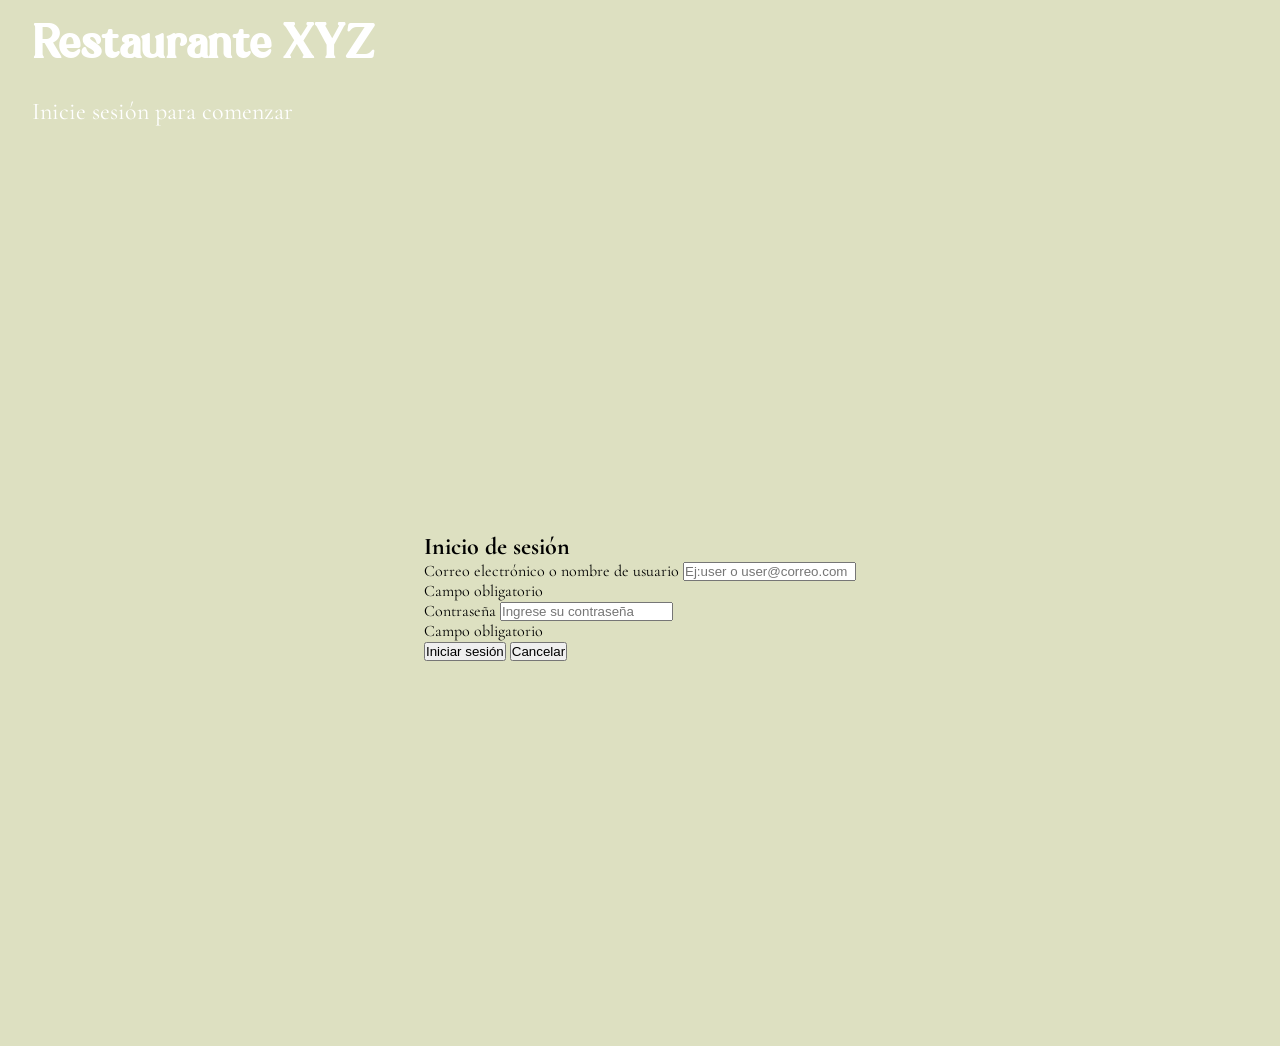
==== index.html @ ae265b96 "TalianaAguirre: [Estructura microservicio auth]" ====
<!DOCTYPE html>
<html lang="en">
<head>
    <meta charset="UTF-8">
    <meta name="viewport" content="width=device-width, initial-scale=1.0">
    <title>Inicio de sesión</title>
    <link rel="stylesheet" href="css\general.css">
    <link rel="stylesheet" href="css\auth.css">
</head>
<body>
    
    <header class="header">
        <h1>Restaurante XYZ</h1>
        <p class="subtitulo"> Inicie sesión para comenzar</p>
    </header>

    <main class="page-content">
        <div class="content">
            <form name="inicioForm" class="formulario">
                <h2 class="form-titulo">Inicio de sesión</h2>
                <div>
                    <label for="correo/user">Correo electrónico o nombre de usuario</label>
                    <input type="text" id="correo/user" name="login_user" placeholder="Ej:user o user@correo.com" required>
                    <p id="msgUsuario" class="inputError">Campo obligatorio</p>
                </div>
                <div>
                    <label for="contrasena">Contraseña</label>
                    <input type="password" id="contrasena" name="contrasena" placeholder="Ingrese su contraseña" required>
                    <p id="msgContrasena" class="inputError">Campo obligatorio</p>
                </div>
                <div class="botones">
                    <button type="submit">Iniciar sesión</button>
                    <button type="reset">Cancelar</button>
                </div>

            </form>

        </div>

    </main>
</body>
</html>
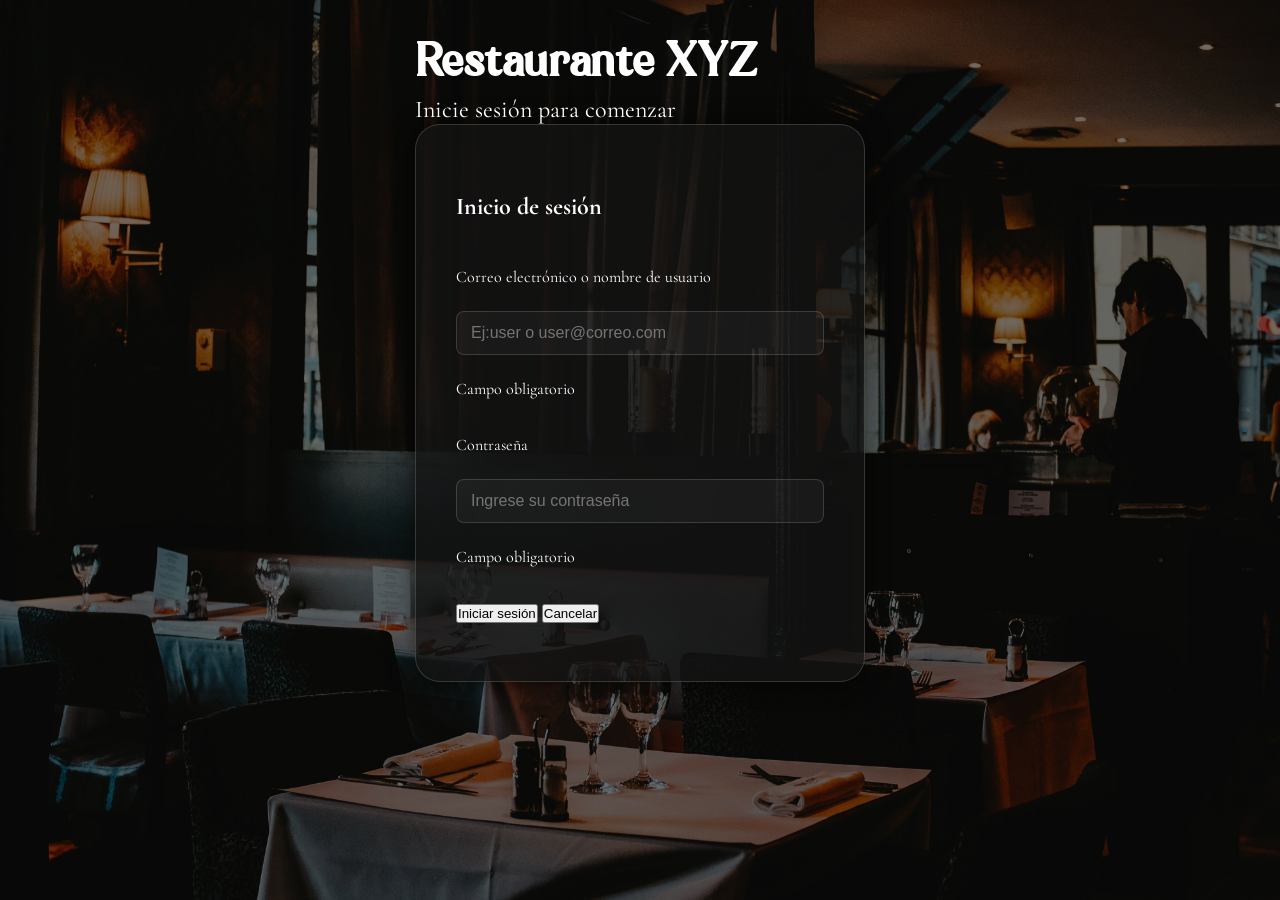
==== commit 0bdc3fc8: "TalianaAguirre:[Ajustes de la pagina auth]" ====
--- a/index.html
+++ b/index.html
@@ -4,19 +4,19 @@
     <meta charset="UTF-8">
     <meta name="viewport" content="width=device-width, initial-scale=1.0">
     <title>Inicio de sesión</title>
-    <link rel="stylesheet" href="css\general.css">
-    <link rel="stylesheet" href="css\auth.css">
+    <link rel="stylesheet" href="css/general.css">
+    <link rel="stylesheet" href="css/auth.css">
 </head>
 <body>
     
-    <header class="header">
-        <h1>Restaurante XYZ</h1>
-        <p class="subtitulo"> Inicie sesión para comenzar</p>
-    </header>
-
+    
     <main class="page-content">
         <div class="content">
-            <form name="inicioForm" class="formulario">
+         <h1>Restaurante XYZ</h1>
+         <p class="subtitulo"> Inicie sesión para comenzar</p>
+    
+
+            <form name="inicioForm" class="formulario" id="loginform">
                 <h2 class="form-titulo">Inicio de sesión</h2>
                 <div>
                     <label for="correo/user">Correo electrónico o nombre de usuario</label>
@@ -38,5 +38,7 @@
         </div>
 
     </main>
+    <script src="js/auth.js"></script>
+
 </body>
 </html>
--- a/css/general.css
+++ b/css/general.css
@@ -0,0 +1,54 @@
+@import url('https://fonts.googleapis.com/css2?family=Cormorant+Garamond:wght@300;400;600&display=swap');
+@font-face {
+    font-family: 'Klarinda Playful Personal';
+    src: url('../fonts/Klarinda Playful Personal.ttf') format('truetype');
+}
+* {
+  margin:0;
+  padding:0;
+  box-sizing:border-box;
+}
+
+h1 {
+    font-family: 'Klarinda Playful Personal', serif;
+    font-size: 3rem;
+    font-weight: 800;
+    color: white;
+}
+.subtitulo {
+  font-size: 1.5rem;
+  margin-top: 4px;
+  color:white;
+
+}
+
+body {
+  min-height: 100vh;
+  display: flex;
+  flex-direction: column;  
+  font-family: 'Cormorant Garamond', serif;
+  background-image: url('../recursos/header.jpg');
+  background-size: cover;
+  background-position: center;
+  background-repeat: no-repeat;
+  background-attachment: fixed;
+  position: relative;
+}
+
+body::before{
+  content: '';
+  position: fixed;
+  inset:0 ;
+  background: rgba(5,5,5,0.57);
+  z-index:0;
+}
+
+main{
+  position: relative;
+  z-index: 1;
+  display: flex;
+  align-items: center;
+  justify-content: center;
+  height: 80vh;
+}
+
--- a/css/auth.css
+++ b/css/auth.css
@@ -0,0 +1,27 @@
+.formulario{
+  width: 450px;
+  padding: 40px;
+  background: rgb(20 20 20 / 78%);
+  border: 1px solid rgba(216, 211, 179, 0.2);
+  border-radius: 25px;
+  color: white;
+  line-height:3.5;
+  box-shadow: 0 0 25px rgba(0,0,0,.6);
+}
+
+input {
+  width: 100%;
+  padding: 12px 14px;
+  background: rgba(255,255,255,0.04);
+  border: 1px solid rgba(255,255,255,0.15);
+  border-radius: 8px;
+  color: white;
+  font-size: 1rem;
+  outline: none;
+  transition: border-color 0.25s, box-shadow 0.25s;
+}
+
+input:focus {
+  border-color: rgba(212, 183, 120, 0.7);
+  box-shadow: 0 0 0 3px rgba(212, 183, 120, 0.12);
+}
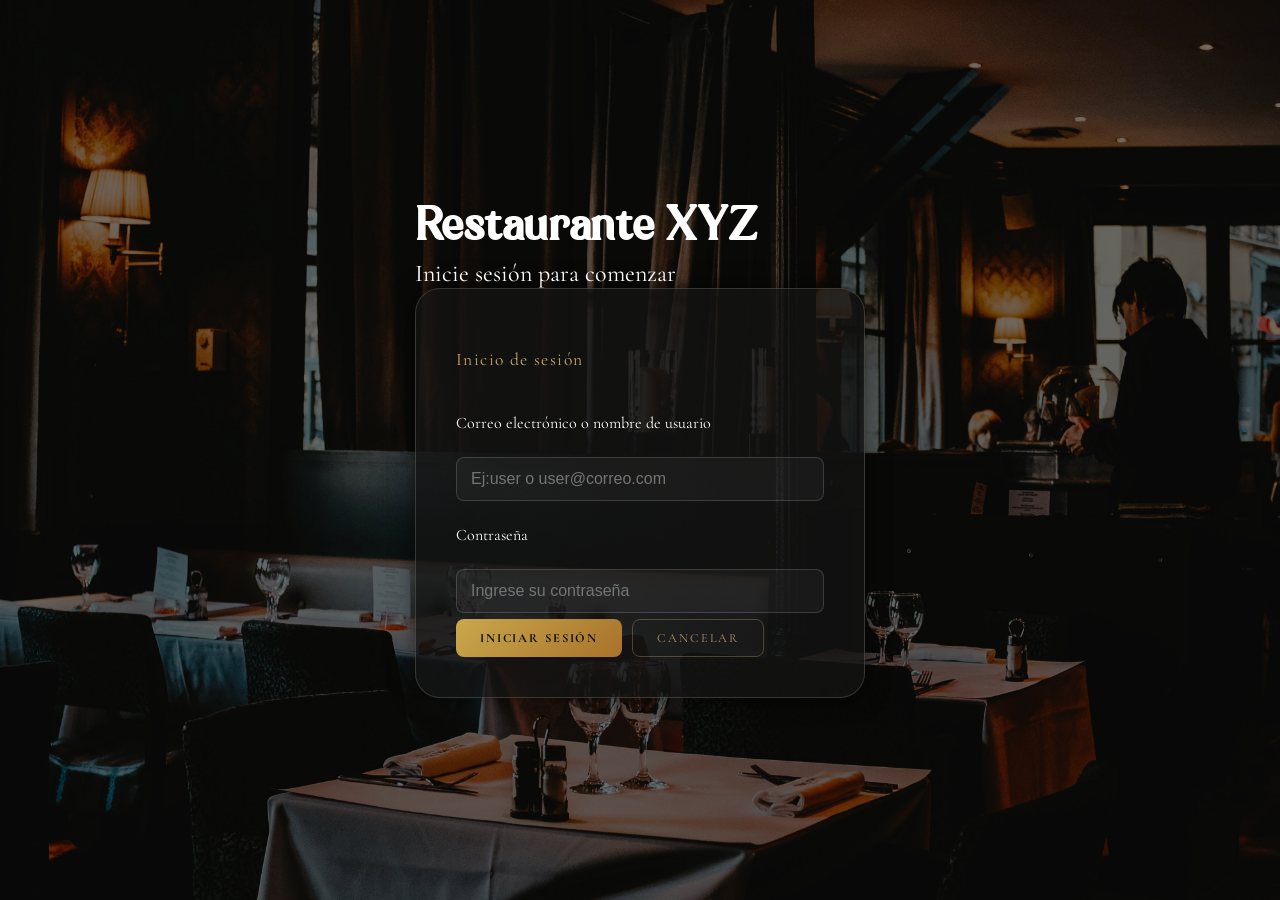
==== commit 38fe3e6d: "TalianaAguirre:[Creación archivos js]" ====
--- a/index.html
+++ b/index.html
@@ -7,38 +7,32 @@
     <link rel="stylesheet" href="css/general.css">
     <link rel="stylesheet" href="css/auth.css">
 </head>
-<body>
-    
+<body class="login">
     
     <main class="page-content">
         <div class="content">
-         <h1>Restaurante XYZ</h1>
-         <p class="subtitulo"> Inicie sesión para comenzar</p>
-    
+            <h1>Restaurante XYZ</h1>
+            <p class="subtitulo">Inicie sesión para comenzar</p>
 
             <form name="inicioForm" class="formulario" id="loginform">
                 <h2 class="form-titulo">Inicio de sesión</h2>
                 <div>
-                    <label for="correo/user">Correo electrónico o nombre de usuario</label>
-                    <input type="text" id="correo/user" name="login_user" placeholder="Ej:user o user@correo.com" required>
+                    <label for="login_user">Correo electrónico o nombre de usuario</label>
+                    <input type="text" id="login_user" name="login_user" placeholder="Ej:user o user@correo.com">
                     <p id="msgUsuario" class="inputError">Campo obligatorio</p>
                 </div>
                 <div>
                     <label for="contrasena">Contraseña</label>
-                    <input type="password" id="contrasena" name="contrasena" placeholder="Ingrese su contraseña" required>
+                    <input type="password" id="contrasena" name="contrasena" placeholder="Ingrese su contraseña">
                     <p id="msgContrasena" class="inputError">Campo obligatorio</p>
                 </div>
                 <div class="botones">
-                    <button type="submit">Iniciar sesión</button>
-                    <button type="reset">Cancelar</button>
+                    <button type="submit" class="btn-dorado">Iniciar sesión</button>
+                    <button type="reset" class="btn-outline">Cancelar</button>
                 </div>
-
             </form>
-
         </div>
-
     </main>
     <script src="js/auth.js"></script>
-
 </body>
 </html>
--- a/css/general.css
+++ b/css/general.css
@@ -3,52 +3,270 @@
     font-family: 'Klarinda Playful Personal';
     src: url('../fonts/Klarinda Playful Personal.ttf') format('truetype');
 }
+
 * {
-  margin:0;
-  padding:0;
-  box-sizing:border-box;
-}
-
-h1 {
+    margin: 0;
+    padding: 0;
+    box-sizing: border-box;
+}
+
+body {
+    min-height: 100vh;
+    display: flex;
+    flex-direction: column;
+    font-family: 'Cormorant Garamond', serif;
+    color: white;
+}
+
+body.login {
+    background-image: url('../recursos/header.jpg');
+    background-size: cover;
+    background-position: center;
+    background-repeat: no-repeat;
+    background-attachment: fixed;
+    position: relative;
+}
+
+body.login::before {
+    content: '';
+    position: fixed;
+    inset: 0;
+    background: rgba(5, 5, 5, 0.57);
+    z-index: 0;
+}
+
+body.interior {
+    background: #0a0a0a;
+}
+
+/* Navbar */
+.navbar {
+    display: flex;
+    align-items: center;
+    justify-content: space-between;
+    padding: 16px 40px;
+    border-bottom: 1px solid rgba(212, 183, 120, 0.15);
+    background: #0a0a0a;
+    position: sticky;
+    top: 0;
+    z-index: 10;
+}
+
+.navbar-marca {
     font-family: 'Klarinda Playful Personal', serif;
-    font-size: 3rem;
-    font-weight: 800;
-    color: white;
-}
-.subtitulo {
-  font-size: 1.5rem;
-  margin-top: 4px;
-  color:white;
-
-}
-
-body {
-  min-height: 100vh;
-  display: flex;
-  flex-direction: column;  
-  font-family: 'Cormorant Garamond', serif;
-  background-image: url('../recursos/header.jpg');
-  background-size: cover;
-  background-position: center;
-  background-repeat: no-repeat;
-  background-attachment: fixed;
-  position: relative;
-}
-
-body::before{
-  content: '';
-  position: fixed;
-  inset:0 ;
-  background: rgba(5,5,5,0.57);
-  z-index:0;
-}
-
-main{
-  position: relative;
-  z-index: 1;
-  display: flex;
-  align-items: center;
-  justify-content: center;
-  height: 80vh;
-}
-
+    font-size: 1.4rem;
+    color: white;
+}
+
+.navbar-links {
+    display: flex;
+    gap: 32px;
+}
+
+.navbar-links a {
+    color: rgba(255, 255, 255, 0.6);
+    text-decoration: none;
+    font-size: 0.8rem;
+    letter-spacing: 0.15em;
+    text-transform: uppercase;
+    transition: color 0.2s;
+}
+
+.navbar-links a:hover, .navbar-links a.activo {
+    color: rgba(212, 183, 120, 0.9);
+}
+
+.btn-logout {
+    background: none;
+    border: 1px solid rgba(212, 183, 120, 0.3);
+    color: rgba(212, 183, 120, 0.8);
+    padding: 8px 20px;
+    border-radius: 6px;
+    font-family: 'Cormorant Garamond', serif;
+    font-size: 0.8rem;
+    letter-spacing: 0.12em;
+    text-transform: uppercase;
+    cursor: pointer;
+    transition: background 0.2s;
+}
+
+.btn-logout:hover {
+    background: rgba(212, 183, 120, 0.1);
+}
+
+/* Layout páginas internas */
+.pagina-main {
+    flex: 1;
+    padding: 48px 40px;
+    max-width: 1100px;
+    margin: 0 auto;
+    width: 100%;
+}
+
+.pagina-header {
+    display: flex;
+    align-items: center;
+    justify-content: space-between;
+    margin-bottom: 40px;
+}
+
+.pagina-header h1 {
+    font-family: 'Klarinda Playful Personal', serif;
+    font-size: 2.4rem;
+    font-weight: 400;
+    color: white;
+}
+
+.contenido-pagina {
+    display: grid;
+    grid-template-columns: 340px 1fr;
+    gap: 40px;
+    align-items: start;
+}
+
+/* Formulario interno */
+.formulario-interno {
+    background: rgba(255, 255, 255, 0.03);
+    border: 1px solid rgba(212, 183, 120, 0.15);
+    border-radius: 12px;
+    padding: 28px;
+    display: flex;
+    flex-direction: column;
+    gap: 16px;
+}
+
+.form-titulo {
+    font-size: 1.1rem;
+    font-weight: 400;
+    color: rgba(212, 183, 120, 0.9);
+    letter-spacing: 0.08em;
+    margin-bottom: 4px;
+}
+
+.campo {
+    display: flex;
+    flex-direction: column;
+    gap: 6px;
+}
+
+.campo label {
+    font-size: 0.72rem;
+    letter-spacing: 0.15em;
+    text-transform: uppercase;
+    color: rgba(255, 255, 255, 0.5);
+}
+
+.campo input, .campo select {
+    width: 100%;
+    padding: 10px 12px;
+    background: rgba(255, 255, 255, 0.04);
+    border: 1px solid rgba(255, 255, 255, 0.12);
+    border-radius: 8px;
+    color: white;
+    font-family: 'Cormorant Garamond', serif;
+    font-size: 1rem;
+    outline: none;
+    transition: border-color 0.25s, box-shadow 0.25s;
+}
+
+.campo input:focus, .campo select:focus {
+    border-color: rgba(212, 183, 120, 0.7);
+    box-shadow: 0 0 0 3px rgba(212, 183, 120, 0.1);
+}
+
+.campo select option {
+    background: #1a1a1a;
+}
+
+.botones-form {
+    display: flex;
+    gap: 10px;
+    margin-top: 4px;
+}
+
+.btn-dorado {
+    padding: 10px 24px;
+    background: linear-gradient(135deg, #c9a84c, #a8722a);
+    border: none;
+    border-radius: 8px;
+    color: #0c0c0c;
+    font-family: 'Cormorant Garamond', serif;
+    font-size: 0.78rem;
+    font-weight: 700;
+    letter-spacing: 0.15em;
+    text-transform: uppercase;
+    cursor: pointer;
+    transition: opacity 0.2s;
+}
+
+.btn-dorado:hover { opacity: 0.85; }
+
+.btn-outline {
+    padding: 10px 24px;
+    background: none;
+    border: 1px solid rgba(212, 183, 120, 0.3);
+    border-radius: 8px;
+    color: rgba(212, 183, 120, 0.8);
+    font-family: 'Cormorant Garamond', serif;
+    font-size: 0.78rem;
+    letter-spacing: 0.15em;
+    text-transform: uppercase;
+    cursor: pointer;
+    transition: background 0.2s;
+}
+
+.btn-outline:hover { background: rgba(212, 183, 120, 0.08); }
+
+.inputError {
+    font-size: 0.75rem;
+    color: #e07070;
+    display: none;
+}
+
+.inputError.visible { display: block; }
+
+/* Tabla */
+table {
+    width: 100%;
+    border-collapse: collapse;
+    color: white;
+}
+
+thead th {
+    font-size: 0.72rem;
+    letter-spacing: 0.15em;
+    text-transform: uppercase;
+    color: rgba(212, 183, 120, 0.7);
+    padding: 12px 16px;
+    text-align: left;
+    border-bottom: 1px solid rgba(212, 183, 120, 0.15);
+}
+
+tbody td {
+    padding: 14px 16px;
+    font-size: 1rem;
+    border-bottom: 1px solid rgba(255, 255, 255, 0.05);
+    color: rgba(255, 255, 255, 0.85);
+}
+
+tbody tr:hover td {
+    background: rgba(212, 183, 120, 0.04);
+}
+
+tbody button {
+    background: none;
+    border: 1px solid rgba(255, 255, 255, 0.15);
+    color: rgba(255, 255, 255, 0.6);
+    padding: 5px 12px;
+    border-radius: 6px;
+    font-family: 'Cormorant Garamond', serif;
+    font-size: 0.85rem;
+    cursor: pointer;
+    margin-right: 6px;
+    transition: border-color 0.2s, color 0.2s;
+}
+
+tbody button:hover {
+    border-color: rgba(212, 183, 120, 0.5);
+    color: rgba(212, 183, 120, 0.9);
+}
--- a/css/auth.css
+++ b/css/auth.css
@@ -1,27 +1,87 @@
-.formulario{
-  width: 450px;
-  padding: 40px;
-  background: rgb(20 20 20 / 78%);
-  border: 1px solid rgba(216, 211, 179, 0.2);
-  border-radius: 25px;
-  color: white;
-  line-height:3.5;
-  box-shadow: 0 0 25px rgba(0,0,0,.6);
+main {
+    position: relative;
+    z-index: 1;
+    display: flex;
+    align-items: center;
+    justify-content: center;
+    min-height: 100vh;
+}
+
+h1 {
+    font-family: 'Klarinda Playful Personal', serif;
+    font-size: 3rem;
+    font-weight: 800;
+    color: white;
+}
+
+.subtitulo {
+    font-size: 1.5rem;
+    margin-top: 4px;
+    color: white;
+}
+
+.formulario {
+    width: 450px;
+    padding: 40px;
+    background: rgb(20 20 20 / 78%);
+    border: 1px solid rgba(216, 211, 179, 0.2);
+    border-radius: 25px;
+    color: white;
+    line-height: 3.5;
+    box-shadow: 0 0 25px rgba(0, 0, 0, 0.6);
 }
 
 input {
-  width: 100%;
-  padding: 12px 14px;
-  background: rgba(255,255,255,0.04);
-  border: 1px solid rgba(255,255,255,0.15);
-  border-radius: 8px;
-  color: white;
-  font-size: 1rem;
-  outline: none;
-  transition: border-color 0.25s, box-shadow 0.25s;
+    width: 100%;
+    padding: 12px 14px;
+    background: rgba(255, 255, 255, 0.04);
+    border: 1px solid rgba(255, 255, 255, 0.15);
+    border-radius: 8px;
+    color: white;
+    font-size: 1rem;
+    outline: none;
+    transition: border-color 0.25s, box-shadow 0.25s;
 }
 
 input:focus {
-  border-color: rgba(212, 183, 120, 0.7);
-  box-shadow: 0 0 0 3px rgba(212, 183, 120, 0.12);
+    border-color: rgba(212, 183, 120, 0.7);
+    box-shadow: 0 0 0 3px rgba(212, 183, 120, 0.12);
 }
+.botones {
+    display: flex;
+    gap: 10px;
+}
+
+.btn-dorado {
+    padding: 10px 24px;
+    background: linear-gradient(135deg, #c9a84c, #a8722a);
+    border: none;
+    border-radius: 8px;
+    color: #0c0c0c;
+    font-family: 'Cormorant Garamond', serif;
+    font-size: 0.78rem;
+    font-weight: 700;
+    letter-spacing: 0.15em;
+    text-transform: uppercase;
+    cursor: pointer;
+    transition: opacity 0.2s;
+}
+
+.btn-outline {
+    padding: 10px 24px;
+    background: none;
+    border: 1px solid rgba(212, 183, 120, 0.3);
+    border-radius: 8px;
+    color: rgba(212, 183, 120, 0.8);
+    font-family: 'Cormorant Garamond', serif;
+    font-size: 0.78rem;
+    letter-spacing: 0.15em;
+    text-transform: uppercase;
+    cursor: pointer;
+}
+
+.inputError {
+    font-size: 0.75rem;
+    color: #e07070;
+    display: none;
+}
